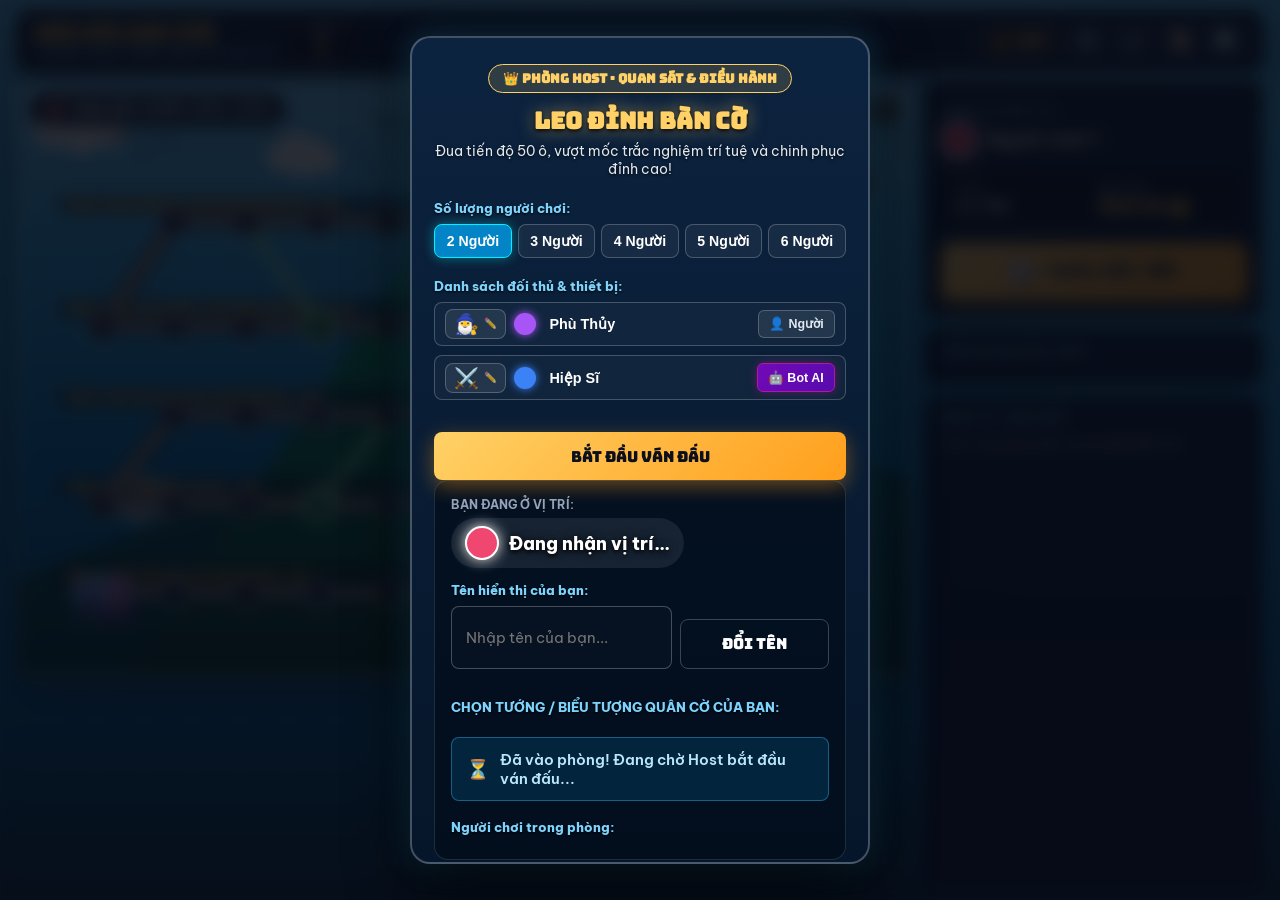
==== index.html @ 80c83d4e "Initial commit: Leo Dinh Ban Co v55" ====
<!DOCTYPE html>
<html lang="vi">

<head>
    <meta charset="UTF-8">
    <meta name="viewport" content="width=device-width, initial-scale=1.0, user-scalable=no">
    <title>Leo Đỉnh Bàn Cờ - Peak Climber</title>
    <link rel="stylesheet" href="style.css?v=32">
    <link rel="stylesheet" href="minigames/minigames.css?v=32">
    <!-- Google Fonts -->
    <link rel="preconnect" href="https://fonts.googleapis.com">
    <link rel="preconnect" href="https://fonts.gstatic.com" crossorigin>
    <link
        href="https://fonts.googleapis.com/css2?family=Be+Vietnam+Pro:wght@400;500;600;700;800&family=Bungee&family=Press+Start+2P&display=swap"
        rel="stylesheet">
</head>

<body>
    <div class="game-wrapper">
        <!-- Top HUD -->
        <header class="game-header">
            <div class="hud-left">
                <div class="brand">
                    <span class="game-title">ĐÈO NÚI SƠN TRÀ</span>
                    <span class="badge-tag">CHINH PHỤC ĐỈNH BÀN CỜ (50 Ô)</span>
                </div>
                <div class="round-badge">
                    <span class="label">VÒNG</span>
                    <span class="value" id="currentRoundDisplay">1</span>
                </div>
            </div>

            <div class="hud-center">
                <!-- Turn Queue Pills -->
                <div class="turn-order-container" id="turnOrderList"
                    title="Thứ tự lượt đi trong vòng này (được tráo ngẫu nhiên mỗi vòng)">
                    <!-- Dynamic Turn Pills -->
                </div>
            </div>

            <div class="hud-right">
                <div id="roleBadge" class="role-badge" title="Vai trò hiện tại của thiết bị này trong phòng">
                    <span id="roleIcon">👑</span>
                    <span id="roleBadgeText">HOST</span>
                </div>
                <button id="btnSettings" class="btn-icon" title="Cài đặt phòng & IP Host" aria-label="Settings">
                    <span class="icon">⚙️</span>
                </button>
                <button id="btnSound" class="btn-icon" title="Bật/Tắt Âm thanh (M)" aria-label="Toggle Sound">
                    <span class="icon" id="soundIcon">🔊</span>
                </button>
                <button id="btnRules" class="btn-icon" title="Luật chơi" aria-label="Rules">
                    <span class="icon">📜</span>
                </button>
                <button id="btnRestart" class="btn-icon" title="Ván mới" aria-label="Restart">
                    <span class="icon">🔄</span>
                </button>
            </div>
        </header>

        <!-- Main Layout: Board + Control Sidebar -->
        <main class="game-layout">
            <!-- Left/Center: Canvas Board + SVG Paths Layer -->
            <div class="board-container" id="boardContainer">
                <!-- Camera Overlay Controls (Zoom Theo Dõi Siêu Lớn / Toàn Cảnh) -->
                <div class="board-camera-controls">
                    <div class="board-tier-badge" id="boardTierBadge">
                        <span class="tier-badge-icon">🎯</span>
                        <span id="boardTierBadgeText">THEO DÕI: NGƯỜI CHƠI 1 (Ô 0)</span>
                    </div>
                    <div class="board-camera-actions">
                        <button type="button" class="btn-camera-zoom-step" id="btnCameraZoomOut" title="Thu nhỏ bớt zoom (−)">−</button>
                        <button type="button" class="btn-toggle-camera" id="btnToggleCamera" title="Chuyển đổi góc nhìn (Bấm để đổi nhanh các mức Zoom)">
                            <span id="btnToggleCameraIcon">🔍</span>
                            <span id="btnToggleCameraText">ZOOM 3.8x</span>
                        </button>
                        <button type="button" class="btn-camera-zoom-step" id="btnCameraZoomIn" title="Phóng to lớn hơn nữa (+)">+</button>
                    </div>
                </div>

                <!-- Camera Moving Wrapper: Chứa Canvas bàn cờ & Lớp nối đường SVG -->
                <div class="board-camera-wrapper" id="boardCameraWrapper">
                    <canvas id="boardCanvas" width="900" height="600"></canvas>
                    <svg id="specialPathsSvg" class="special-paths-svg" viewBox="0 0 900 600" preserveAspectRatio="none" xmlns="http://www.w3.org/2000/svg">
                        <defs>
                            <filter id="pathBlurGreen" filterUnits="userSpaceOnUse" x="0" y="0" width="900" height="600">
                                <feGaussianBlur stdDeviation="1.5" />
                            </filter>
                            <filter id="pathBlurRed" filterUnits="userSpaceOnUse" x="0" y="0" width="900" height="600">
                                <feGaussianBlur stdDeviation="1.5" />
                            </filter>
                            <marker id="arrowGreen" viewBox="0 0 10 10" refX="6" refY="5" markerWidth="6" markerHeight="6" orient="auto-start-reverse">
                                <path d="M 0 1 L 10 5 L 0 9 z" fill="rgba(134, 239, 172, 0.9)" />
                            </marker>
                            <marker id="arrowRed" viewBox="0 0 10 10" refX="6" refY="5" markerWidth="6" markerHeight="6" orient="auto-start-reverse">
                                <path d="M 0 1 L 10 5 L 0 9 z" fill="rgba(248, 113, 113, 0.9)" />
                            </marker>
                        </defs>
                        <g id="svgPathsGroup"></g>
                    </svg>
                </div>

                <!-- Notice Banner (Thông báo lối tắt / trượt dốc / ván mới) -->
                <div id="gameBanner" class="game-banner hidden">
                    <span id="bannerText">BẮT ĐẦU VÒNG 1</span>
                </div>
            </div>

            <!-- Right/Bottom: Player Dashboard & Controls -->
            <aside class="control-panel">
                <!-- Active Turn Card -->
                <div class="active-player-card" id="activePlayerCard">
                    <div class="player-header">
                        <span class="turn-status-label" id="turnStatusLabel">LƯỢT ĐI HIỆN TẠI</span>
                        <div class="player-identity">
                            <div class="player-avatar-circle" id="activePlayerAvatar"></div>
                            <span class="player-name" id="activePlayerName">Người chơi 1</span>
                        </div>
                    </div>

                    <div class="player-stats-row">
                        <div class="stat-item">
                            <span class="stat-title">Vị trí</span>
                            <span class="stat-number" id="activePlayerPos">0 / 50</span>
                        </div>
                        <div class="stat-item">
                            <span class="stat-title">Mục tiêu</span>
                            <span class="stat-number highlight" id="activePlayerNextMilestone">Đỉnh 50 👑</span>
                        </div>
                    </div>

                    <!-- Dice Interactive Box (Nút tung xúc xắc) -->
                    <div class="dice-box">
                        <button id="btnRollDice" class="btn-roll">
                            <span class="roll-icon">🎲</span>
                            <span class="roll-text">TUNG XÚC XẮC</span>
                        </button>
                    </div>
                </div>

                <!-- Leaderboard / Progress of all players -->
                <div class="players-list-panel">
                    <h3 class="panel-subtitle">TIẾN ĐỘ NGƯỜI CHƠI</h3>
                    <div class="player-progress-list" id="playerProgressList">
                        <!-- Populated by JS -->
                    </div>
                </div>

                <!-- Event History Log -->
                <div class="event-log-panel">
                    <h3 class="panel-subtitle">NHẬT KÝ VÁN ĐẤU</h3>
                    <div class="log-content" id="logContent">
                        <div class="log-entry">Chào mừng bạn đến với Leo Đỉnh Bàn Cờ!</div>
                    </div>
                </div>
            </aside>
        </main>

        <!-- ==========================================================================
             MODALS & OVERLAYS
             ========================================================================== -->

        <!-- 1. Lobby / Game Setup Modal -->
        <div id="setupModal" class="modal-overlay active">
            <div class="modal-card">
                <div class="lobby-badge" id="lobbyRoleBadge">👑 PHÒNG HOST · QUAN SÁT & ĐIỀU HÀNH</div>
                <h1 class="modal-title">LEO ĐỈNH BÀN CỜ</h1>
                <p class="modal-desc" id="lobbyModalDesc">Đua tiến độ 50 ô, vượt mốc trắc nghiệm trí tuệ và chinh phục đỉnh cao!</p>

                <!-- HOST VIEW: Cài đặt và điều hành ván đấu -->
                <div id="hostSetupView">
                    <div class="setup-section">
                        <label class="section-label">Số lượng người chơi:</label>
                        <div class="player-count-buttons" id="playerCountGroup">
                            <button class="btn-select active" data-count="2">2 Người</button>
                            <button class="btn-select" data-count="3">3 Người</button>
                            <button class="btn-select" data-count="4">4 Người</button>
                            <button class="btn-select" data-count="5">5 Người</button>
                            <button class="btn-select" data-count="6">6 Người</button>
                        </div>
                    </div>

                    <div class="setup-section">
                        <label class="section-label">Danh sách đối thủ & thiết bị:</label>
                        <div class="player-inputs" id="playerInputsContainer">
                            <!-- Generated by JS -->
                        </div>
                    </div>

                    <button id="btnStartGame" class="btn-primary-action">BẮT ĐẦU VÁN ĐẤU</button>
                </div>

                <!-- PLAYER (GUEST) VIEW: Màn hình chờ của người chơi -->
                <div id="playerWaitingView" class="hidden">
                    <div class="player-waiting-card">
                        <div class="player-slot-info">
                            <span class="label">BẠN ĐANG Ở VỊ TRÍ:</span>
                            <div class="player-identity-pill" id="myIdentityPill">
                                <div class="player-avatar-circle" id="myPlayerAvatar"></div>
                                <span class="player-name" id="myPlayerSlotName">Đang nhận vị trí...</span>
                            </div>
                        </div>
                        <div class="name-edit-box">
                            <label for="inputMyCustomName" class="section-label">Tên hiển thị của bạn:</label>
                            <div class="name-input-group">
                                <input type="text" id="inputMyCustomName" maxlength="20" placeholder="Nhập tên của bạn...">
                                <button type="button" id="btnSaveMyName" class="btn-secondary-action">Đổi tên</button>
                            </div>
                        </div>
                        <div class="guest-char-section">
                            <label class="section-label">CHỌN TƯỚNG / BIỂU TƯỢNG QUÂN CỜ CỦA BẠN:</label>
                            <div class="character-grid" id="guestCharacterGrid"></div>
                        </div>
                        <div class="waiting-indicator">
                            <span class="spinner">⏳</span>
                            <span id="playerWaitingText">Đã vào phòng! Đang chờ Host bắt đầu ván đấu...</span>
                        </div>
                        <div class="lobby-players-summary">
                            <label class="section-label">Người chơi trong phòng:</label>
                            <div id="lobbyPlayersList" class="lobby-players-list"></div>
                        </div>
                    </div>
                </div>
            </div>
        </div>

        <!-- 2. Victory / Game Over Modal -->
        <div id="victoryModal" class="modal-overlay hidden">
            <div class="modal-card victory-card">
                <!-- Visual Illustration: ĐỈNH BÀN CỜ SƠN TRÀ THỰC TẾ -->
                <div class="summit-illustration">
                    <img src="image_2.png" alt="Đỉnh Bàn Cờ - Sơn Trà" class="summit-photo" id="victorySummitImg" onerror="if(this.src.indexOf('.jpg')===-1)this.src='image_2.png.jpg'">
                </div>

                <div class="trophy-badge">🏆 CHIẾN THẮNG ĐỈNH BÀN CỜ 🏆</div>
                <h1 class="victory-title">ĐẮC ĐẠO TIÊN ÔNG</h1>
                <p class="victory-subtitle" id="winnerSubtitle">Người chơi đã xuất sắc vượt qua các dốc đá hiểm trở và chinh phục Đỉnh Bàn Cờ 50 đầu tiên!</p>

                <div class="victory-stats" id="victoryStatsContainer">
                    <div>Vòng đấu hoàn thành: <strong>14</strong></div>
                    <div>Tổng số lần đổ xúc xắc: <strong>14</strong></div>
                    <div>Vị trí chung cuộc: <strong>50 / 50</strong></div>
                </div>

                <button id="btnPlayAgain" class="btn-primary-action">CHINH PHỤC VÁN MỚI</button>
            </div>
        </div>

        <!-- 3. Rules Guide Modal -->
        <div id="rulesModal" class="modal-overlay hidden">
            <div class="modal-card">
                <h2 class="modal-title">LUẬT CHƠI ĐÈO SƠN TRÀ</h2>
                <div class="rules-body">
                    <div class="rule-item">
                        <strong>🎯 Mục tiêu:</strong> Ai di chuyển đến vị trí <strong>≥ 50</strong> (Đỉnh Bàn Cờ) đầu tiên sẽ chiến
                        thắng ngay lập tức!
                    </div>
                    <div class="rule-item">
                        <strong>🎮 Thứ tự Lượt & Minigame:</strong> Sau mỗi lượt tung xúc xắc, người chơi sẽ tham gia
                        <strong>Mini-game tính điểm</strong>. Sau khi hoàn thành một vòng, hệ thống sẽ tự động xếp lại thứ tự tung xúc xắc cho vòng tiếp theo <strong>từ người có điểm cao nhất đến thấp nhất</strong>!
                    </div>
                    <div class="rule-item">
                        <strong style="color: #22c55e;">🚀 Lối Tắt Leo Núi (Ô có mũi tên ⬆):</strong>
                        Khi kết thúc lượt tung xúc xắc và <strong>dừng lại đúng tại ô có mũi tên ⬆ (ô 17 hoặc 37)</strong>, bạn sẽ được tự động bay thẳng lên tầng trên:
                        <ul>
                            <li><strong>Dừng ô 17 (⬆):</strong> Tự động tiến thẳng lên <strong>ô 24</strong>!</li>
                            <li><strong>Dừng ô 37 (⬆):</strong> Tự động tiến thẳng lên <strong>ô 42</strong>!</li>
                        </ul>
                    </div>
                    <div class="rule-item">
                        <strong style="color: #ef4444;">⚠️ Trượt Chân Dốc Đá (Ô có mũi tên ⬇):</strong>
                        Khi kết thúc lượt tung xúc xắc và <strong>dừng lại đúng tại ô có mũi tên ⬇ (ô 29 hoặc 47)</strong>, bạn sẽ bị trượt chân tụt lùi xuống tầng dưới:
                        <ul>
                            <li><strong>Dừng ô 29 (⬇):</strong> Bị trượt tụt xuống <strong>ô 11</strong>!</li>
                            <li><strong>Dừng ô 47 (⬇):</strong> Bị trượt tụt xuống <strong>ô 32</strong>!</li>
                            <li><em>Lưu ý: Nếu chỉ đi ngang qua các ô này thì sẽ không bị kích hoạt đường nối!</em></li>
                        </ul>
                    </div>
                    <div class="rule-item">
                        <strong>📡 Mạng Chơi ESP32:</strong> Thiết bị đầu tiên bấm tham gia là <strong>Host (Quan sát & Điều hành)</strong>. Các thiết bị kết nối sau là <strong>Người chơi</strong>!
                    </div>
                </div>
                <button id="btnCloseRules" class="btn-secondary-action">ĐÃ HIỂU</button>
            </div>
        </div>

        <!-- 4. Round Minigame Leaderboard Modal (Bảng Tổng Kết & Xếp Hạng Thứ Tự Lượt Mới) -->
        <div id="roundLeaderboardModal" class="modal-overlay hidden" aria-modal="true" role="dialog">
            <div class="modal-card leaderboard-card">
                <div class="lobby-badge" id="leaderboardBadge">🏆 KẾT QUẢ ĐUA ĐIỂM MINIGAME</div>
                <h2 class="modal-title" id="leaderboardTitle">THỨ TỰ TUNG XÚC XẮC MỚI</h2>
                <p class="modal-desc" id="leaderboardDesc">Thứ tự tung xúc xắc vòng tiếp theo được xếp từ người có điểm Minigame cao nhất đến thấp nhất!</p>
                <div class="leaderboard-ranking-list" id="leaderboardRankingList">
                    <!-- Populated by JS -->
                </div>
                <button type="button" id="btnContinueRound" class="btn-primary-action">BẮT ĐẦU VÒNG TIẾP THEO 🎲</button>
            </div>
        </div>

        <!-- 5. Settings & Host Transfer Modal -->
        <div id="settingsModal" class="modal-overlay hidden">
            <div class="modal-card">
                <h2 class="modal-title">CÀI ĐẶT MẠNG & PHÒNG</h2>
                <div class="settings-body">
                    <div class="settings-item">
                        <span class="settings-label">Mạng Wi-Fi:</span>
                        <strong class="settings-val">BOARD GAME (192.168.4.1)</strong>
                    </div>
                    <div class="settings-item">
                        <span class="settings-label">Vai trò thiết bị này:</span>
                        <strong id="settingsRoleText" class="settings-val highlight">Host</strong>
                    </div>
                    <div id="hostIpBox" class="settings-item">
                        <span class="settings-label">IP điện thoại Host:</span>
                        <strong id="settingsHostIp" class="settings-val" style="color:var(--color-gold);">192.168.4.2</strong>
                        <p class="muted-small">Đọc IP này cho người khác nếu muốn chuyển quyền Host cho họ.</p>
                    </div>
                    <div id="claimHostBox" class="settings-item hidden">
                        <label for="inputClaimIp" class="section-label">Nhập IP Host hiện tại để nhận quyền Host:</label>
                        <div class="claim-input-group">
                            <input type="text" id="inputClaimIp" placeholder="192.168.4.x" maxlength="15">
                            <button type="button" id="btnClaimHost" class="btn-primary-action">Nhận Host</button>
                        </div>
                    </div>
                </div>
                <button id="btnCloseSettings" class="btn-secondary-action">ĐÓNG</button>
            </div>
        </div>

        <!-- 6. Big 3D Dice Roll Overlay (Xúc Xắc Truyền Thống Việt Nam 120x120px) -->
        <div id="diceOverlay" class="dice-overlay hidden" aria-modal="true" role="dialog">
            <div class="dice-overlay-backdrop"></div>
            <div class="dice-modal-wrapper">
                <div class="dice-player-pill" id="dicePlayerPill">
                    <span class="dice-player-dot" id="dicePlayerDot"></span>
                    <span class="dice-player-name" id="dicePlayerName">Người chơi 1</span>
                </div>
                <div class="dice-action-title" id="diceActionTitle">Đang tung xúc xắc...</div>

                <div class="dice-scene" id="diceScene">
                    <div class="dice-bouncer" id="diceBouncer">
                        <div class="cube" id="diceCube">
                            <!-- Mặt 1: Front (Nhất - 1 chấm đỏ đại tâm) -->
                            <div class="face face-1">
                                <div class="pip-cell"></div><div class="pip-cell"></div><div class="pip-cell"></div>
                                <div class="pip-cell"></div><div class="pip-cell"><div class="pip-dot pip-large-1"></div></div><div class="pip-cell"></div>
                                <div class="pip-cell"></div><div class="pip-cell"></div><div class="pip-cell"></div>
                            </div>

                            <!-- Mặt 2: Right (Nhị - 2 chấm chéo) -->
                            <div class="face face-2">
                                <div class="pip-cell"><div class="pip-dot"></div></div><div class="pip-cell"></div><div class="pip-cell"></div>
                                <div class="pip-cell"></div><div class="pip-cell"></div><div class="pip-cell"></div>
                                <div class="pip-cell"></div><div class="pip-cell"></div><div class="pip-cell"><div class="pip-dot"></div></div>
                            </div>

                            <!-- Mặt 3: Bottom (Tam - 3 chấm đường chéo) -->
                            <div class="face face-3">
                                <div class="pip-cell"><div class="pip-dot"></div></div><div class="pip-cell"></div><div class="pip-cell"></div>
                                <div class="pip-cell"></div><div class="pip-cell"><div class="pip-dot"></div></div><div class="pip-cell"></div>
                                <div class="pip-cell"></div><div class="pip-cell"></div><div class="pip-cell"><div class="pip-dot"></div></div>
                            </div>

                            <!-- Mặt 4: Top (Tứ - 4 chấm đỏ to truyền thống) -->
                            <div class="face face-4">
                                <div class="pip-cell"><div class="pip-dot pip-large-4"></div></div><div class="pip-cell"></div><div class="pip-cell"><div class="pip-dot pip-large-4"></div></div>
                                <div class="pip-cell"></div><div class="pip-cell"></div><div class="pip-cell"></div>
                                <div class="pip-cell"><div class="pip-dot pip-large-4"></div></div><div class="pip-cell"></div><div class="pip-cell"><div class="pip-dot pip-large-4"></div></div>
                            </div>

                            <!-- Mặt 5: Left (Ngũ - 4 góc + 1 chấm giữa) -->
                            <div class="face face-5">
                                <div class="pip-cell"><div class="pip-dot"></div></div><div class="pip-cell"></div><div class="pip-cell"><div class="pip-dot"></div></div>
                                <div class="pip-cell"></div><div class="pip-cell"><div class="pip-dot"></div></div><div class="pip-cell"></div>
                                <div class="pip-cell"><div class="pip-dot"></div></div><div class="pip-cell"></div><div class="pip-cell"><div class="pip-dot"></div></div>
                            </div>

                            <!-- Mặt 6: Back (Lục - 2 cột 3 hàng) -->
                            <div class="face face-6">
                                <div class="pip-cell"><div class="pip-dot"></div></div><div class="pip-cell"></div><div class="pip-cell"><div class="pip-dot"></div></div>
                                <div class="pip-cell"><div class="pip-dot"></div></div><div class="pip-cell"></div><div class="pip-cell"><div class="pip-dot"></div></div>
                                <div class="pip-cell"><div class="pip-dot"></div></div><div class="pip-cell"></div><div class="pip-cell"><div class="pip-dot"></div></div>
                            </div>
                        </div>
                    </div>
                    <div class="dice-ground-shadow" id="diceGroundShadow"></div>
                </div>

                <div class="dice-outcome-badge hidden" id="diceOutcomeBadge">
                    <span id="diceOutcomeText">+4 BƯỚC</span>
                </div>
            </div>
        </div>

        <!-- 7. Character Selection Modal (Dành cho Host hoặc đổi nhân vật) -->
        <div id="characterSelectModal" class="modal-overlay hidden" aria-modal="true" role="dialog">
            <div class="modal-card character-modal-card">
                <div class="lobby-badge">⚔️ CHỌN TƯỚNG / BIỂU TƯỢNG QUÂN CỜ</div>
                <h2 class="modal-title" id="characterSelectTitle">CHỌN NHÂN VẬT</h2>
                <p class="modal-desc">Chọn 1 trong 6 nhân vật đại diện cho quân cờ của bạn:</p>
                <div class="character-grid" id="modalCharacterGrid">
                    <!-- Populated dynamically by JS -->
                </div>
                <button type="button" id="btnCloseCharacterModal" class="btn-secondary-action">ĐÓNG</button>
            </div>
        </div>

    </div>

    <script src="minigames/minigame-manager.js?v=35"></script>
    <script src="script.js?v=35"></script>
</body>

</html>
---- style.css ----
/* ==========================================================================
   CSS Variables & Design System
   ========================================================================== */
:root {
    /* Theme: Bầu Trời Xanh Dương & Đỉnh Sơn Trà */
    --bg-sky-light: #38bdf8;
    --bg-sky-mid: #0284c7;
    --bg-sky-dark: #082f49;
    --bg-main: #075985;
    --bg-card: rgba(8, 26, 50, 0.92);
    --bg-card-light: #0f3460;
    --border-color: rgba(255, 255, 255, 0.22);
    --border-glow: rgba(56, 189, 248, 0.4);

    --color-gold: #ffd166;
    --color-success: #10b981;
    --color-danger: #ef476f;
    --color-primary: #0284c7;
    --color-accent: #ff9f1c;

    /* Player Default Palette */
    --p1-color: #ef476f;
    /* Ruby Red */
    --p2-color: #00f0ff;
    /* Cyan / Neon Blue */
    --p3-color: #10b981;
    /* Emerald Green */
    --p4-color: #ffd166;
    /* Solar Gold */

    --text-primary: #ffffff;
    --text-secondary: #e2e8f0;
    --text-muted: #94a3b8;

    --font-heading: 'Bungee', cursive, sans-serif;
    --font-body: 'Be Vietnam Pro', -apple-system, BlinkMacSystemFont, sans-serif;
    --font-retro: 'Press Start 2P', monospace;

    --border-radius-sm: 8px;
    --border-radius-md: 14px;
    --border-radius-lg: 20px;
    --shadow-soft: 0 10px 30px rgba(0, 0, 0, 0.45);
    --shadow-glow: 0 0 20px rgba(56, 189, 248, 0.35);
    --contrast-shadow: 0 1px 3px rgba(0, 0, 0, 0.9), 0 0 8px rgba(0, 0, 0, 0.7);
}

/* ==========================================================================
   Reset & Base Styles
   ========================================================================== */
* {
    margin: 0;
    padding: 0;
    box-sizing: border-box;
    user-select: none;
    -webkit-user-select: none;
    -webkit-tap-highlight-color: transparent;
}

html,
body {
    width: 100%;
    height: auto;
    min-height: 100vh;
    min-height: 100dvh;
    overflow-x: hidden;
    overflow-y: auto;
    background: linear-gradient(180deg, #38bdf8 0%, #0ea5e9 25%, #0284c7 50%, #0369a1 75%, #082f49 100%);
    background-attachment: fixed;
    color: var(--text-primary);
    font-family: var(--font-body);
}

/* Background Atmosphere: Mây trắng & Ánh sáng bầu trời */
body::before {
    content: '';
    position: fixed;
    inset: 0;
    background:
        radial-gradient(ellipse 90% 40% at 50% 0%, rgba(255, 255, 255, 0.28) 0%, transparent 70%),
        radial-gradient(circle at 12% 18%, rgba(255, 255, 255, 0.2) 0%, transparent 40%),
        radial-gradient(circle at 88% 22%, rgba(255, 255, 255, 0.16) 0%, transparent 45%),
        linear-gradient(rgba(255, 255, 255, 0.05) 1px, transparent 1px),
        linear-gradient(90deg, rgba(255, 255, 255, 0.05) 1px, transparent 1px);
    background-size: 100% 100%, 100% 100%, 100% 100%, 48px 48px, 48px 48px;
    pointer-events: none;
    z-index: 0;
}

/* ==========================================================================
   Wrapper & Layout
   ========================================================================== */
.game-wrapper {
    position: relative;
    z-index: 1;
    width: 100%;
    height: auto;
    min-height: 100vh;
    min-height: 100dvh;
    max-width: 1440px;
    margin: 0 auto;
    display: flex;
    flex-direction: column;
    padding: 0.6rem 1rem;
    gap: 0.6rem;
}

/* ==========================================================================
   HUD Header
   ========================================================================== */
.game-header {
    display: flex;
    align-items: center;
    justify-content: space-between;
    padding: 0.6rem 1.2rem;
    background: var(--bg-card);
    border: 1px solid var(--border-color);
    backdrop-filter: blur(12px);
    border-radius: var(--border-radius-md);
    box-shadow: var(--shadow-soft);
    gap: 1rem;
}

.hud-left {
    display: flex;
    align-items: center;
    gap: 1.2rem;
}

.brand {
    display: flex;
    flex-direction: column;
}

.game-title {
    font-family: var(--font-heading);
    font-size: 1.15rem;
    color: var(--color-gold);
    letter-spacing: 0.5px;
    text-shadow: 0 2px 4px rgba(0, 0, 0, 0.9), 0 0 16px rgba(255, 209, 102, 0.6);
}

.badge-tag {
    font-size: 0.72rem;
    font-weight: 800;
    color: #7dd3fc;
    letter-spacing: 1px;
    text-shadow: 0 1px 3px rgba(0, 0, 0, 0.9);
}

.round-badge {
    display: flex;
    flex-direction: column;
    align-items: center;
    background: rgba(4, 18, 36, 0.75);
    padding: 0.25rem 0.8rem;
    border-radius: var(--border-radius-sm);
    border: 1.5px solid rgba(255, 209, 102, 0.45);
    box-shadow: inset 0 0 10px rgba(0, 0, 0, 0.5);
}

.round-badge .label {
    font-size: 0.65rem;
    font-weight: 700;
    color: #cbd5e1;
    text-shadow: 0 1px 2px rgba(0, 0, 0, 0.9);
}

.round-badge .value {
    font-family: var(--font-retro);
    font-size: 1.1rem;
    color: var(--color-gold);
    text-shadow: 0 1px 4px rgba(0, 0, 0, 0.9);
}

/* Turn Order Pills */
.hud-center {
    flex: 1;
    display: flex;
    justify-content: center;
    overflow-x: auto;
}

.turn-order-container {
    display: flex;
    align-items: center;
    gap: 0.5rem;
    padding: 0.2rem;
}

.turn-pill {
    display: flex;
    align-items: center;
    gap: 0.45rem;
    padding: 0.35rem 0.75rem;
    background: rgba(4, 18, 36, 0.82);
    border: 1.5px solid rgba(255, 255, 255, 0.25);
    border-radius: 20px;
    font-size: 0.78rem;
    font-weight: 700;
    color: #ffffff;
    text-shadow: 0 1px 3px rgba(0, 0, 0, 0.9);
    box-shadow: 0 2px 8px rgba(0, 0, 0, 0.35);
    transition: all 0.3s cubic-bezier(0.4, 0, 0.2, 1);
}

.turn-pill.active {
    background: rgba(2, 132, 199, 0.9);
    color: #ffffff;
    transform: scale(1.08);
    box-shadow: 0 0 16px rgba(255, 209, 102, 0.7), 0 4px 12px rgba(0, 0, 0, 0.5);
    border-color: #ffd166;
}

.pill-dot {
    width: 10px;
    height: 10px;
    border-radius: 50%;
    background-color: var(--pill-color, #fff);
}

.hud-right {
    display: flex;
    align-items: center;
    gap: 0.5rem;
}

.btn-icon {
    width: 38px;
    height: 38px;
    background: rgba(255, 255, 255, 0.06);
    border: 1px solid var(--border-color);
    border-radius: var(--border-radius-sm);
    color: var(--text-primary);
    display: flex;
    align-items: center;
    justify-content: center;
    font-size: 1.1rem;
    cursor: pointer;
    transition: all 0.2s;
}

.btn-icon:hover {
    background: rgba(255, 255, 255, 0.15);
    border-color: var(--color-primary);
    transform: translateY(-2px);
}

/* ==========================================================================
   Main Layout: Board & Control Panel
   ========================================================================== */
.game-layout {
    flex: 1;
    display: grid;
    grid-template-columns: minmax(0, 1fr) 340px;
    gap: 0.8rem;
    min-width: 0;
    min-height: 0;
}

/* Board Canvas Container */
.board-container {
    position: relative;
    width: 100%;
    min-width: 0;
    aspect-ratio: 900 / 600;
    background: linear-gradient(180deg, #7dd3fc 0%, #38bdf8 25%, #0284c7 65%, #075985 100%);
    border-radius: var(--border-radius-md);
    border: 2px solid rgba(255, 255, 255, 0.35);
    overflow: hidden;
    display: flex;
    align-items: flex-start;
    justify-content: center;
    box-shadow: 0 12px 35px rgba(0, 0, 0, 0.45);
}

/* Overlay Camera Controls Header */
.board-camera-controls {
    position: absolute;
    top: 10px;
    left: 12px;
    right: 12px;
    display: flex;
    justify-content: space-between;
    align-items: center;
    gap: 8px;
    z-index: 15;
    pointer-events: none;
}

.board-tier-badge {
    pointer-events: auto;
    display: inline-flex;
    align-items: center;
    gap: 6px;
    padding: 5px 14px;
    background: rgba(4, 18, 36, 0.88);
    border: 1.5px solid rgba(125, 211, 252, 0.45);
    border-radius: 20px;
    color: #e0f2fe;
    font-family: var(--font-heading);
    font-size: 0.72rem;
    font-weight: 700;
    letter-spacing: 0.5px;
    backdrop-filter: blur(8px);
    -webkit-backdrop-filter: blur(8px);
    box-shadow: 0 4px 14px rgba(0, 0, 0, 0.4);
    white-space: nowrap;
    overflow: hidden;
    text-overflow: ellipsis;
}

.tier-badge-icon {
    font-size: 0.9rem;
}

.board-camera-actions {
    display: inline-flex;
    align-items: center;
    gap: 5px;
    pointer-events: auto;
    flex-shrink: 0;
}

.btn-camera-zoom-step {
    pointer-events: auto;
    width: 28px;
    height: 28px;
    display: inline-flex;
    align-items: center;
    justify-content: center;
    background: rgba(15, 23, 42, 0.88);
    border: 1.5px solid var(--color-gold);
    border-radius: 50%;
    color: var(--color-gold);
    font-family: var(--font-heading);
    font-size: 1rem;
    font-weight: 800;
    line-height: 1;
    cursor: pointer;
    backdrop-filter: blur(8px);
    -webkit-backdrop-filter: blur(8px);
    box-shadow: 0 4px 14px rgba(0, 0, 0, 0.4);
    transition: all 0.2s cubic-bezier(0.4, 0, 0.2, 1);
    flex-shrink: 0;
    user-select: none;
}

.btn-camera-zoom-step:hover {
    background: var(--color-gold);
    color: #0f172a;
    transform: translateY(-1px) scale(1.08);
    box-shadow: 0 0 16px rgba(255, 209, 102, 0.65);
}

.btn-camera-zoom-step:active {
    transform: translateY(0) scale(0.94);
}

.btn-toggle-camera {
    pointer-events: auto;
    display: inline-flex;
    align-items: center;
    gap: 6px;
    padding: 5px 14px;
    background: rgba(15, 23, 42, 0.88);
    border: 1.5px solid var(--color-gold);
    border-radius: 20px;
    color: var(--color-gold);
    font-family: var(--font-heading);
    font-size: 0.72rem;
    font-weight: 800;
    cursor: pointer;
    backdrop-filter: blur(8px);
    -webkit-backdrop-filter: blur(8px);
    box-shadow: 0 4px 14px rgba(0, 0, 0, 0.4);
    transition: all 0.25s cubic-bezier(0.4, 0, 0.2, 1);
    flex-shrink: 0;
    user-select: none;
}

.btn-toggle-camera:hover {
    background: var(--color-gold);
    color: #0f172a;
    transform: translateY(-1px);
    box-shadow: 0 0 16px rgba(255, 209, 102, 0.65);
}

.btn-toggle-camera:active {
    transform: translateY(0);
}

/* Camera Moving Wrapper: Khung chuyển động bao trọn Canvas + SVG */
.board-camera-wrapper {
    position: absolute;
    top: 0;
    left: 0;
    width: 100%;
    aspect-ratio: 900 / 600;
    transform-origin: 0 0;
    transition: transform 0.4s cubic-bezier(0.25, 1, 0.5, 1);
    will-change: transform;
}

.player-token {
    position: absolute;
    pointer-events: none;
    z-index: 10;
}

/* Special Paths (Lối tắt & Đường trượt lùi) SVG Layer */
.special-paths-svg {
    position: absolute;
    top: 0;
    left: 0;
    width: 100%;
    height: 100%;
    pointer-events: none;
    z-index: 5;
    overflow: visible;
}

.special-path-line {
    fill: none;
    stroke-linecap: round;
    stroke-linejoin: round;
}

.special-path-shortcut {
    stroke: rgba(134, 239, 172, 0.45);
    stroke-width: 12px;
    filter: drop-shadow(0 0 5px rgba(134, 239, 172, 0.5)) blur(1.5px);
}

.special-path-trap {
    stroke: rgba(248, 113, 113, 0.55);
    stroke-width: 12px;
    filter: drop-shadow(0 0 5px rgba(248, 113, 113, 0.6)) blur(1.5px);
}

.special-path-accent-shortcut,
.special-path-accent-trap {
    fill: none;
    stroke: rgba(255, 255, 255, 0.75);
    stroke-width: 2.2px;
    stroke-dasharray: 6 6;
    stroke-linecap: round;
    animation: dashScrollForward 2s linear infinite;
}

@keyframes dashScrollForward {
    from { stroke-dashoffset: 24; }
    to { stroke-dashoffset: 0; }
}

/* Background Hill: Dãy đồi xa phía sau (mở rộng hai bên để lia camera không bị đứt) */
.board-camera-wrapper::before {
    content: '';
    position: absolute;
    bottom: -15%;
    left: -50%;
    width: 200%;
    height: 90%;
    clip-path: polygon(0% 100%, 0% 70%, 10% 55%, 25% 65%, 40% 45%, 55% 60%, 70% 40%, 85% 58%, 100% 45%, 100% 100%);
    background: linear-gradient(to top, #022c22 0%, #064e3b 45%, #047857 85%, #059669 100%);
    opacity: 0.72;
    z-index: 0;
    pointer-events: none;
    filter: drop-shadow(0 0 15px rgba(2, 44, 34, 0.5));
}

/* Main Pointed Hill: Ngọn đồi chóp nhọn phía sau bàn cờ */
/* Hiệu ứng chuyển màu xanh lá từ đậm ở dưới chân đồi nhạt dần lên đỉnh đồi */
.board-camera-wrapper::after {
    content: '';
    position: absolute;
    bottom: -10%;
    left: 4%;
    width: 92%;
    height: 96%;
    clip-path: polygon(50% 2%, 96% 100%, 4% 100%);
    background: linear-gradient(to top, #022c22 0%, #064e3b 22%, #047857 45%, #059669 65%, #10b981 82%, #4ade80 93%, #86efac 100%);
    opacity: 0.96;
    z-index: 1;
    pointer-events: none;
    filter: drop-shadow(0 -5px 25px rgba(2, 44, 34, 0.6));
}

#boardCanvas {
    position: relative;
    z-index: 2;
    background: transparent;
    width: 100%;
    height: 100%;
    min-width: 0;
    max-width: 100%;
    object-fit: fill;
    display: block;
}

/* Announcement Banner */
.game-banner {
    position: absolute;
    top: 24px;
    left: 50%;
    transform: translateX(-50%);
    background: rgba(4, 18, 36, 0.94);
    border: 2px solid var(--color-gold);
    color: var(--color-gold);
    padding: 0.6rem 1.8rem;
    border-radius: 30px;
    font-family: var(--font-heading);
    font-size: 0.95rem;
    text-shadow: 0 2px 4px rgba(0, 0, 0, 0.9);
    box-shadow: 0 8px 30px rgba(0, 0, 0, 0.6), 0 0 20px rgba(255, 209, 102, 0.4);
    pointer-events: none;
    z-index: 10;
    transition: opacity 0.3s, transform 0.3s;
}

.game-banner.hidden {
    opacity: 0;
    transform: translate(-50%, -20px);
}

/* ==========================================================================
   Control Panel & Dashboard
   ========================================================================== */
.control-panel {
    display: flex;
    flex-direction: column;
    gap: 0.8rem;
    min-height: 0;
    overflow-y: auto;
}

/* Active Player Card */
.active-player-card {
    background: var(--bg-card);
    border: 2px solid var(--border-color);
    border-radius: var(--border-radius-md);
    padding: 1rem;
    display: flex;
    flex-direction: column;
    gap: 0.8rem;
    box-shadow: var(--shadow-soft);
    transition: border-color 0.3s;
}

.turn-status-label {
    font-size: 0.7rem;
    font-weight: 800;
    color: #7dd3fc;
    letter-spacing: 1px;
    text-shadow: 0 1px 3px rgba(0, 0, 0, 0.9);
}

.player-identity {
    display: flex;
    align-items: center;
    gap: 0.75rem;
    margin-top: 0.2rem;
}

.player-avatar-circle {
    width: 34px;
    height: 34px;
    border-radius: 50%;
    background-color: var(--p1-color);
    box-shadow: 0 0 14px currentColor, 0 2px 6px rgba(0, 0, 0, 0.6);
    border: 2px solid #ffffff;
    display: inline-flex;
    align-items: center;
    justify-content: center;
    font-size: 1.15rem;
    line-height: 1;
    overflow: hidden;
    user-select: none;
    flex-shrink: 0;
}

.player-name {
    font-size: 1.15rem;
    font-weight: 800;
    color: #ffffff;
    text-shadow: 0 2px 4px rgba(0, 0, 0, 0.9), 0 0 10px rgba(0, 0, 0, 0.6);
}

.player-stats-row {
    display: grid;
    grid-template-columns: 1fr 1fr;
    gap: 0.6rem;
    background: rgba(4, 18, 36, 0.75);
    padding: 0.65rem 0.85rem;
    border-radius: var(--border-radius-sm);
    border: 1px solid rgba(255, 255, 255, 0.15);
}

.stat-item {
    display: flex;
    flex-direction: column;
}

.stat-title {
    font-size: 0.7rem;
    font-weight: 600;
    color: #cbd5e1;
    text-shadow: 0 1px 2px rgba(0, 0, 0, 0.9);
}

.stat-number {
    font-size: 1.05rem;
    font-weight: 800;
    color: #ffffff;
    text-shadow: 0 1px 3px rgba(0, 0, 0, 0.9);
}

.stat-number.highlight {
    color: var(--color-gold);
    text-shadow: 0 0 10px rgba(255, 209, 102, 0.6);
}

/* Dice Interactive Box (Nút tung xúc xắc) */
.dice-box {
    display: flex;
    width: 100%;
    margin-top: 0.2rem;
}

.btn-roll {
    width: 100%;
    height: 56px;
    display: flex;
    align-items: center;
    justify-content: center;
    gap: 0.6rem;
    background: linear-gradient(135deg, #ffd166 0%, #ff9f1c 100%);
    border: none;
    border-radius: var(--border-radius-sm);
    color: #0b172a;
    font-family: var(--font-heading);
    font-size: 1.05rem;
    letter-spacing: 0.5px;
    cursor: pointer;
    box-shadow: 0 6px 20px rgba(255, 159, 28, 0.5), 0 2px 6px rgba(0, 0, 0, 0.4);
    transition: all 0.2s cubic-bezier(0.4, 0, 0.2, 1);
    text-shadow: 0 1px 1px rgba(255, 255, 255, 0.4);
}

.btn-roll .roll-icon {
    font-size: 1.4rem;
    filter: drop-shadow(0 2px 4px rgba(0, 0, 0, 0.3));
}

.btn-roll:hover:not(:disabled) {
    transform: translateY(-2px);
    box-shadow: 0 8px 25px rgba(255, 159, 28, 0.75);
}

.btn-roll:active:not(:disabled) {
    transform: translateY(1px);
}

.btn-roll:disabled {
    opacity: 0.5;
    cursor: not-allowed;
    box-shadow: none;
}

/* ==========================================================================
   Big 3D Dice Roll Overlay (Xúc Xắc Truyền Thống Việt Nam 120x120px)
   ========================================================================== */
.dice-overlay {
    position: fixed;
    inset: 0;
    z-index: 150;
    display: flex;
    align-items: center;
    justify-content: center;
    background: rgba(4, 18, 36, 0.65);
    backdrop-filter: blur(8px);
    -webkit-backdrop-filter: blur(8px);
    opacity: 1;
    transition: opacity 0.25s ease;
    pointer-events: auto;
}

.dice-overlay.hidden {
    opacity: 0;
    pointer-events: none;
    display: none !important;
}

.dice-modal-wrapper {
    display: flex;
    flex-direction: column;
    align-items: center;
    justify-content: center;
    gap: 1.2rem;
    perspective: 1000px;
}

.dice-player-pill {
    display: flex;
    align-items: center;
    gap: 0.55rem;
    padding: 0.45rem 1.2rem;
    background: rgba(4, 18, 36, 0.88);
    border: 1.5px solid rgba(255, 255, 255, 0.25);
    border-radius: 25px;
    box-shadow: 0 6px 20px rgba(0, 0, 0, 0.5);
}

.dice-player-dot {
    width: 22px;
    height: 22px;
    border-radius: 50%;
    background: var(--color-gold);
    box-shadow: 0 0 10px currentColor;
    display: inline-flex;
    align-items: center;
    justify-content: center;
    font-size: 0.85rem;
    line-height: 1;
    flex-shrink: 0;
}

.dice-player-name {
    font-size: 0.95rem;
    font-weight: 800;
    color: #ffffff;
    text-shadow: 0 1px 3px rgba(0, 0, 0, 0.9);
}

.dice-action-title {
    font-family: var(--font-heading);
    font-size: 1.15rem;
    color: var(--color-gold);
    text-shadow: 0 2px 4px rgba(0, 0, 0, 0.9), 0 0 15px rgba(255, 209, 102, 0.6);
    letter-spacing: 0.5px;
}

/* 3D Dice Scene Container (perspective: 900px, elevated angle) */
.dice-scene {
    position: relative;
    width: 220px;
    height: 190px;
    perspective: 900px;
    -webkit-perspective: 900px;
    perspective-origin: 50% 28%;
    display: flex;
    align-items: center;
    justify-content: center;
    margin: 10px 0 20px 0;
}

/* Bộ phận nảy tiếp đất / nhảy cao (Bouncer) */
.dice-bouncer {
    position: relative;
    width: 120px;
    height: 120px;
    transform-style: preserve-3d;
    -webkit-transform-style: preserve-3d;
    display: flex;
    align-items: center;
    justify-content: center;
    will-change: transform;
}

/* Khối Lập Phương True 3D Cube (120x120px) */
.cube {
    width: 120px;
    height: 120px;
    position: relative;
    transform-style: preserve-3d;
    -webkit-transform-style: preserve-3d;
    transform: rotateX(0deg) rotateY(0deg) rotateZ(0deg);
    background: #e8dfcf;
    border-radius: 16px;
    will-change: transform;
}

/* Hiệu ứng bóng tiếp đất dưới đáy khối 3D */
.dice-ground-shadow {
    position: absolute;
    bottom: -22px;
    left: 50%;
    transform: translateX(-50%) scale(1);
    width: 110px;
    height: 24px;
    background: radial-gradient(ellipse at center, rgba(0, 0, 0, 0.65) 0%, rgba(0, 0, 0, 0.25) 50%, rgba(0, 0, 0, 0) 75%);
    border-radius: 50%;
    z-index: -1;
    pointer-events: none;
    filter: blur(3px);
    opacity: 0.8;
}

/* Giao diện chung 6 Mặt Xúc Xắc (.face-1 đến .face-6) */
.face {
    position: absolute;
    width: 120px;
    height: 120px;
    background: linear-gradient(145deg, #ffffff 0%, #fdfbf7 45%, #ece3d4 100%);
    border: 2px solid rgba(215, 204, 186, 0.95);
    border-radius: 16px;
    box-sizing: border-box;
    box-shadow: 
        inset 0 0 18px rgba(0, 0, 0, 0.08),
        inset 0 0 0 1.5px rgba(255, 255, 255, 0.95),
        0 2px 10px rgba(0, 0, 0, 0.12);
    display: grid;
    grid-template-columns: repeat(3, 1fr);
    grid-template-rows: repeat(3, 1fr);
    padding: 12px;
    gap: 4px;
    backface-visibility: hidden;
    -webkit-backface-visibility: hidden;
    user-select: none;
}

/* Ghép kín 6 mặt thành khối lập phương 3D vuông vức (translateZ = 60px) kèm ánh sáng đổ bóng chân thực */
.face-1 { transform: rotateY(0deg) translateZ(60px); filter: brightness(1.02); }
.face-2 { transform: rotateY(90deg) translateZ(60px); filter: brightness(0.95); }
.face-3 { transform: rotateX(-90deg) translateZ(60px); filter: brightness(0.85); }
.face-4 { transform: rotateX(90deg) translateZ(60px); filter: brightness(1.08); }
.face-5 { transform: rotateY(-90deg) translateZ(60px); filter: brightness(0.92); }
.face-6 { transform: rotateY(180deg) translateZ(60px); filter: brightness(0.88); }

/* Các chấm tròn bên trong màu đỏ tươi truyền thống */
.pip-cell {
    display: flex;
    align-items: center;
    justify-content: center;
    width: 100%;
    height: 100%;
}

.pip-dot {
    width: 20px;
    height: 20px;
    border-radius: 50%;
    background: radial-gradient(circle at 35% 35%, #ff4d6d 0%, #dc2626 50%, #991b1b 100%);
    box-shadow: inset 0 2px 4px rgba(0, 0, 0, 0.45), 0 1px 2px rgba(255, 255, 255, 0.6);
    border: 1px solid rgba(153, 27, 27, 0.4);
}

/* Đặc biệt chấm số 1 (Nhất) làm TO VÀ NỔI BẬT kiểu truyền thống Việt Nam */
.pip-dot.pip-large-1 {
    width: 42px;
    height: 42px;
    background: radial-gradient(circle at 35% 35%, #ff4d6d 0%, #dc2626 55%, #850c0c 100%);
    box-shadow: inset 0 3px 6px rgba(0, 0, 0, 0.5), 0 2px 4px rgba(255, 255, 255, 0.7);
    border: 1.5px solid rgba(133, 12, 12, 0.5);
}

/* Đặc biệt các chấm số 4 (Tứ) làm TO VÀ NỔI BẬT màu đỏ tươi truyền thống */
.pip-dot.pip-large-4 {
    width: 25px;
    height: 25px;
    background: radial-gradient(circle at 35% 35%, #ff4d6d 0%, #e11d48 55%, #881337 100%);
    box-shadow: inset 0 2px 5px rgba(0, 0, 0, 0.5), 0 1.5px 3px rgba(255, 255, 255, 0.7);
    border: 1.2px solid rgba(136, 19, 55, 0.5);
}

/* Badge thông báo số bước xúc xắc */
.dice-outcome-badge {
    display: flex;
    align-items: center;
    justify-content: center;
    background: linear-gradient(135deg, #ffd166, #ff9f1c);
    color: #0b172a;
    font-family: var(--font-heading);
    font-size: 1.15rem;
    font-weight: 800;
    padding: 0.55rem 1.8rem;
    border-radius: 25px;
    box-shadow: 0 6px 20px rgba(255, 159, 28, 0.6), 0 0 25px rgba(255, 209, 102, 0.5);
    animation: badgePopAnim 0.3s cubic-bezier(0.34, 1.56, 0.64, 1);
}

.dice-outcome-badge.hidden {
    display: none !important;
}

@keyframes badgePopAnim {
    from {
        transform: scale(0.7);
        opacity: 0;
    }
    to {
        transform: scale(1);
        opacity: 1;
    }
}

/* Player Progress & Event Log */
.players-list-panel,
.event-log-panel {
    background: var(--bg-card);
    border: 1.5px solid var(--border-color);
    border-radius: var(--border-radius-md);
    padding: 0.85rem;
    box-shadow: var(--shadow-soft);
}

.panel-subtitle {
    font-size: 0.74rem;
    font-weight: 800;
    color: #7dd3fc;
    letter-spacing: 1px;
    margin-bottom: 0.6rem;
    text-shadow: 0 1px 3px rgba(0, 0, 0, 0.9);
}

.player-progress-list {
    display: flex;
    flex-direction: column;
    gap: 0.5rem;
}

.progress-card {
    display: flex;
    flex-direction: column;
    gap: 0.3rem;
    padding: 0.5rem 0.65rem;
    background: rgba(4, 18, 36, 0.72);
    border-radius: var(--border-radius-sm);
    border: 1px solid rgba(255, 255, 255, 0.14);
}

.progress-card.active-player {
    border-color: rgba(56, 189, 248, 0.5);
    background: rgba(2, 132, 199, 0.22);
    box-shadow: 0 0 12px rgba(2, 132, 199, 0.3);
}

.progress-header {
    display: flex;
    justify-content: space-between;
    font-size: 0.82rem;
    font-weight: 700;
    color: #ffffff;
    text-shadow: 0 1px 2px rgba(0, 0, 0, 0.9);
}

.progress-track {
    width: 100%;
    height: 7px;
    background: rgba(0, 0, 0, 0.5);
    border-radius: 4px;
    overflow: hidden;
    border: 1px solid rgba(255, 255, 255, 0.1);
}

.progress-fill {
    height: 100%;
    border-radius: 4px;
    transition: width 0.4s ease;
}

/* Event Log */
.event-log-panel {
    flex: 1;
    display: flex;
    flex-direction: column;
    min-height: 120px;
}

.log-content {
    flex: 1;
    overflow-y: auto;
    font-size: 0.78rem;
    color: #e2e8f0;
    display: flex;
    flex-direction: column;
    gap: 0.4rem;
    max-height: 140px;
}

.log-entry {
    line-height: 1.45;
    padding-bottom: 0.25rem;
    border-bottom: 1px solid rgba(255, 255, 255, 0.08);
    text-shadow: 0 1px 2px rgba(0, 0, 0, 0.85);
}

.log-entry strong {
    color: #ffffff;
    text-shadow: 0 1px 2px rgba(0, 0, 0, 0.9);
}

/* ==========================================================================
   Modals & Overlays
   ========================================================================== */
.modal-overlay {
    position: fixed;
    inset: 0;
    background: rgba(6, 9, 18, 0.85);
    backdrop-filter: blur(8px);
    display: flex;
    align-items: center;
    justify-content: center;
    z-index: 100;
    transition: opacity 0.25s ease;
    padding: 1rem;
    box-sizing: border-box;
    overflow-x: hidden;
    overflow-y: auto;
}

.modal-overlay.hidden {
    display: none !important;
}

.modal-card {
    background: linear-gradient(180deg, #0c233f 0%, #06162a 100%);
    border: 2px solid rgba(255, 255, 255, 0.25);
    border-radius: var(--border-radius-lg);
    box-shadow: 0 20px 60px rgba(0, 0, 0, 0.8), 0 0 30px rgba(56, 189, 248, 0.25);
    padding: 1.6rem 1.4rem;
    width: 100%;
    max-width: 460px;
    box-sizing: border-box;
    max-height: 92vh;
    overflow-y: auto;
    overflow-x: hidden;
    text-align: center;
    animation: modalPop 0.25s cubic-bezier(0.34, 1.56, 0.64, 1);
}

@keyframes modalPop {
    from {
        transform: scale(0.92);
        opacity: 0;
    }

    to {
        transform: scale(1);
        opacity: 1;
    }
}

.modal-title {
    font-family: var(--font-heading);
    font-size: 1.45rem;
    color: var(--color-gold);
    margin-bottom: 0.4rem;
    text-shadow: 0 2px 4px rgba(0, 0, 0, 0.9), 0 0 18px rgba(255, 209, 102, 0.5);
}

.modal-desc {
    font-size: 0.88rem;
    color: #e2e8f0;
    margin-bottom: 1.4rem;
    text-shadow: 0 1px 3px rgba(0, 0, 0, 0.85);
}

/* Setup Modal Inputs */
.setup-section {
    text-align: left;
    margin-bottom: 1.2rem;
}

.section-label {
    display: block;
    font-size: 0.8rem;
    font-weight: 800;
    color: #7dd3fc;
    margin-bottom: 0.5rem;
    text-shadow: 0 1px 2px rgba(0, 0, 0, 0.9);
}

.player-count-buttons {
    display: flex;
    gap: 0.4rem;
    flex-wrap: wrap;
}

.btn-select {
    flex: 1 1 50px;
    padding: 0.5rem 0.35rem;
    font-size: 0.88rem;
    background: rgba(255, 255, 255, 0.05);
    border: 1px solid var(--border-color);
    border-radius: var(--border-radius-sm);
    color: var(--text-primary);
    font-weight: 600;
    text-align: center;
    cursor: pointer;
    transition: all 0.2s;
    white-space: nowrap;
}

.btn-select.active {
    background: var(--color-primary);
    border-color: #00f0ff;
    color: #fff;
    box-shadow: 0 0 12px rgba(0, 240, 255, 0.4);
}

.player-inputs {
    display: flex;
    flex-direction: column;
    gap: 0.55rem;
    width: 100%;
    box-sizing: border-box;
}

.player-input-row {
    display: flex;
    align-items: center;
    gap: 0.5rem;
    background: rgba(255, 255, 255, 0.03);
    padding: 0.4rem 0.6rem;
    border-radius: var(--border-radius-sm);
    border: 1px solid var(--border-color);
    width: 100%;
    max-width: 100%;
    box-sizing: border-box;
}

.color-indicator {
    width: 22px;
    height: 22px;
    border-radius: 50%;
    flex-shrink: 0;
}

.player-name-input {
    flex: 1 1 0;
    min-width: 0;
    width: 100%;
    background: transparent;
    border: none;
    color: #fff;
    font-size: 0.9rem;
    font-weight: 600;
    outline: none;
    padding: 0.2rem 0.35rem;
    box-sizing: border-box;
}

.player-name-input::placeholder {
    color: rgba(255, 255, 255, 0.35);
    font-size: 0.85rem;
}

.bot-toggle {
    font-size: 0.78rem;
    font-weight: 600;
    background: rgba(255, 255, 255, 0.08);
    border: 1px solid var(--border-color);
    color: var(--text-secondary);
    padding: 0.35rem 0.65rem;
    border-radius: 6px;
    cursor: pointer;
    white-space: nowrap;
    flex-shrink: 0;
    display: inline-flex;
    align-items: center;
    justify-content: center;
    gap: 4px;
    min-width: 76px;
    text-align: center;
    margin-left: auto;
    transition: all 0.2s ease;
    box-sizing: border-box;
}

.bot-toggle:hover {
    background: rgba(255, 255, 255, 0.16);
    color: #fff;
    border-color: #38bdf8;
}

.bot-toggle.active {
    background: linear-gradient(135deg, #7209b7, #560bad);
    border-color: #b5179e;
    color: #fff;
    box-shadow: 0 0 10px rgba(181, 23, 158, 0.4);
}

.btn-primary-action,
.btn-secondary-action {
    width: 100%;
    padding: 0.85rem;
    border-radius: var(--border-radius-sm);
    font-family: var(--font-heading);
    font-size: 0.95rem;
    cursor: pointer;
    margin-top: 0.8rem;
    transition: all 0.2s;
}

.btn-primary-action {
    background: linear-gradient(135deg, #ffd166, #ff9f1c);
    border: none;
    color: #0c101d;
    box-shadow: 0 6px 20px rgba(255, 159, 28, 0.4);
}

.btn-primary-action:hover {
    transform: translateY(-2px);
    box-shadow: 0 8px 25px rgba(255, 159, 28, 0.6);
}

.btn-secondary-action {
    background: transparent;
    border: 1px solid var(--border-color);
    color: var(--text-primary);
}

/* ==========================================================================
   Milestone Quiz Modal
   ========================================================================== */
.quiz-card {
    max-width: 540px;
    border-color: var(--color-gold);
    box-shadow: 0 0 35px rgba(255, 209, 102, 0.35);
}

.quiz-header {
    display: flex;
    justify-content: space-between;
    align-items: center;
    margin-bottom: 0.6rem;
}

.milestone-badge {
    font-family: var(--font-heading);
    font-size: 0.85rem;
    color: var(--color-gold);
    background: rgba(255, 209, 102, 0.15);
    padding: 0.3rem 0.8rem;
    border-radius: 20px;
    border: 1px solid var(--color-gold);
}

.timer-box {
    display: flex;
    align-items: center;
    gap: 0.3rem;
    font-family: var(--font-retro);
    font-size: 0.9rem;
    color: var(--color-danger);
}

.timer-progress-track {
    width: 100%;
    height: 8px;
    background: rgba(0, 0, 0, 0.4);
    border-radius: 4px;
    overflow: hidden;
    margin-bottom: 1.2rem;
}

.timer-progress-bar {
    width: 100%;
    height: 100%;
    background: linear-gradient(90deg, #06d6a0, #ffd166, #ef476f);
    transition: width 0.1s linear;
}

.quiz-question-box {
    margin-bottom: 1.4rem;
    text-align: left;
}

.question-text {
    font-size: 1.18rem;
    font-weight: 700;
    line-height: 1.45;
    color: #ffffff;
    text-shadow: 0 2px 4px rgba(0, 0, 0, 0.95);
}

.quiz-options-grid {
    display: grid;
    grid-template-columns: 1fr;
    gap: 0.65rem;
    margin-bottom: 1rem;
}

.quiz-option-btn {
    display: flex;
    align-items: center;
    gap: 0.8rem;
    padding: 0.85rem 1.1rem;
    background: rgba(4, 18, 36, 0.78);
    border: 1.5px solid rgba(255, 255, 255, 0.22);
    border-radius: var(--border-radius-sm);
    color: #ffffff;
    font-size: 0.94rem;
    font-weight: 600;
    text-align: left;
    cursor: pointer;
    text-shadow: 0 1px 2px rgba(0, 0, 0, 0.9);
    box-shadow: 0 2px 6px rgba(0, 0, 0, 0.3);
    transition: all 0.2s;
}

.quiz-option-btn:hover:not(:disabled) {
    background: rgba(2, 132, 199, 0.35);
    border-color: #38bdf8;
    transform: translateX(4px);
    box-shadow: 0 0 14px rgba(56, 189, 248, 0.4);
}

.quiz-option-btn.correct {
    background: rgba(6, 214, 160, 0.25) !important;
    border-color: var(--color-success) !important;
    color: var(--color-success) !important;
    font-weight: 700;
}

.quiz-option-btn.wrong {
    background: rgba(239, 71, 111, 0.25) !important;
    border-color: var(--color-danger) !important;
    color: var(--color-danger) !important;
    font-weight: 700;
}

.option-prefix {
    width: 26px;
    height: 26px;
    border-radius: 50%;
    background: rgba(255, 255, 255, 0.1);
    display: flex;
    align-items: center;
    justify-content: center;
    font-weight: 700;
    font-size: 0.8rem;
    flex-shrink: 0;
}

.quiz-footer-hint {
    display: flex;
    flex-direction: column;
    gap: 0.2rem;
    font-size: 0.74rem;
    color: #cbd5e1;
    text-shadow: 0 1px 2px rgba(0, 0, 0, 0.9);
    text-align: left;
}

/* Victory Modal - Đỉnh Bàn Cờ Sơn Trà */
.victory-card {
    max-width: 520px;
    border: 2.5px solid var(--color-gold);
    box-shadow: 0 0 60px rgba(255, 209, 102, 0.45), inset 0 0 25px rgba(255, 209, 102, 0.15);
    background: linear-gradient(180deg, #0e2b4f 0%, #06162a 100%);
    padding: 1.6rem 2rem;
    position: relative;
    overflow: hidden;
    border-radius: var(--border-radius-lg);
}

.summit-illustration {
    position: relative;
    width: 100%;
    height: 195px;
    margin-bottom: 1.1rem;
    border-radius: 12px;
    overflow: hidden;
    border: 1.5px solid rgba(255, 209, 102, 0.6);
    box-shadow: 0 8px 24px rgba(0, 0, 0, 0.65), 0 0 15px rgba(255, 209, 102, 0.25);
    background: #061122;
}

.summit-photo {
    width: 100%;
    height: 100%;
    display: block;
    object-fit: cover;
    object-position: center 35%;
    border-radius: 11px;
}

.trophy-badge {
    display: inline-block;
    font-family: var(--font-heading);
    font-size: 0.8rem;
    color: #121624;
    background: linear-gradient(90deg, #ffd166, #ff9f1c);
    padding: 0.38rem 1.15rem;
    border-radius: 20px;
    font-weight: 800;
    letter-spacing: 1px;
    margin-bottom: 0.55rem;
    box-shadow: 0 0 18px rgba(255, 209, 102, 0.55);
}

.victory-title {
    font-family: var(--font-heading);
    font-size: 2rem;
    font-weight: 900;
    color: var(--color-gold);
    background: linear-gradient(135deg, #ffffff 0%, #fff3b0 35%, #ffd166 75%, #ff9f1c 100%);
    -webkit-background-clip: text;
    -webkit-text-fill-color: transparent;
    filter: drop-shadow(0 2px 8px rgba(255, 209, 102, 0.6));
    text-shadow: 0 0 25px rgba(255, 209, 102, 0.5);
    margin-bottom: 0.4rem;
    letter-spacing: 0.5px;
}

.victory-subtitle {
    font-size: 0.95rem;
    line-height: 1.5;
    color: #f0f4f8;
    margin-bottom: 1.2rem;
    text-shadow: 0 1px 3px rgba(0, 0, 0, 0.9);
}

.victory-stats {
    background: rgba(3, 11, 23, 0.6);
    padding: 0.85rem 1.15rem;
    border-radius: var(--border-radius-sm);
    border: 1px solid rgba(255, 209, 102, 0.25);
    margin-bottom: 1.25rem;
    display: grid;
    grid-template-columns: 1fr 1fr;
    gap: 0.65rem 1rem;
    font-size: 0.86rem;
    color: #cbd5e1;
    text-align: left;
    box-shadow: inset 0 2px 8px rgba(0, 0, 0, 0.35);
}

.victory-stats div {
    display: flex;
    justify-content: space-between;
    align-items: center;
    border-bottom: 1px solid rgba(255, 255, 255, 0.06);
    padding-bottom: 0.3rem;
}

.victory-stats div strong {
    color: #ffd166;
    font-weight: 700;
    font-size: 0.92rem;
    text-shadow: 0 0 6px rgba(255, 209, 102, 0.35);
}

.rules-body {
    text-align: left;
    display: flex;
    flex-direction: column;
    gap: 0.8rem;
    font-size: 0.88rem;
    line-height: 1.5;
    margin-bottom: 1.2rem;
}

.rules-body ul {
    margin-left: 1.4rem;
    margin-top: 0.3rem;
}

/* ==========================================================================
   Responsive Adaptations
   ========================================================================== */
@media (max-width: 960px) {

    html,
    body {
        overflow-x: hidden;
        overflow-y: auto;
        touch-action: pan-y;
    }

    .game-wrapper {
        height: auto;
        min-height: 100vh;
        min-height: 100dvh;
        overflow-y: visible;
        padding: 0.5rem;
    }

    .game-layout {
        width: 100%;
        min-width: 0;
        grid-template-columns: 1fr;
        grid-template-rows: auto auto;
        min-height: auto;
    }

    .board-container {
        width: 100%;
        min-width: 0;
        min-height: 0;
        aspect-ratio: 900 / 600;
    }

    .control-panel {
        display: grid;
        grid-template-columns: 1.2fr 1fr;
        gap: 0.6rem;
        overflow-y: visible;
    }

    .event-log-panel {
        display: none;
        /* Giảm tải giao diện trên tablet/mobile */
    }
}

@media (max-width: 600px) {
    .game-wrapper {
        padding: 0.4rem;
    }

    .game-header {
        flex-wrap: wrap;
        gap: 0.4rem;
        padding: 0.4rem 0.6rem;
    }

    .hud-left {
        flex: 1 1 100%;
        justify-content: space-between;
        min-width: 0;
    }

    .hud-center {
        order: 3;
        flex: 1 1 100%;
        min-width: 0;
        justify-content: flex-start;
    }

    .hud-right {
        flex-wrap: wrap;
        justify-content: flex-end;
        max-width: 100%;
    }

    .brand .game-title {
        font-size: 0.95rem;
    }

    .control-panel {
        grid-template-columns: 1fr;
    }

    .board-container {
        min-height: 0;
    }

    .board-camera-controls {
        top: 6px;
        left: 8px;
        right: 8px;
        gap: 6px;
    }

    .board-tier-badge {
        padding: 3px 8px;
        font-size: 0.62rem;
        max-width: 68%;
    }

    .btn-toggle-camera {
        padding: 3px 8px;
        font-size: 0.62rem;
    }

    .btn-roll {
        height: 50px;
        font-size: 0.95rem;
    }

    /* Modal & Setup Responsive Adjustments on Mobile (Kéo các ô vào trong, không bị màn hình che) */
    .modal-overlay {
        padding: 0.5rem;
    }

    .modal-card {
        padding: 1.25rem 0.85rem;
        max-width: 100%;
        border-radius: var(--border-radius-md);
    }

    .setup-section {
        margin-bottom: 0.9rem;
    }

    .player-count-buttons {
        gap: 0.3rem;
    }

    .btn-select {
        flex: 1 1 calc(33.33% - 0.3rem);
        padding: 0.45rem 0.2rem;
        font-size: 0.8rem;
    }

    .player-inputs {
        gap: 0.45rem;
    }

    .player-input-row {
        gap: 0.35rem;
        padding: 0.35rem 0.5rem;
    }

    .char-select-btn {
        padding: 0.2rem 0.35rem;
        font-size: 0.8rem;
    }

    .char-select-btn .char-btn-icon {
        font-size: 1.1rem;
    }

    .color-indicator {
        width: 18px;
        height: 18px;
    }

    .player-name-input {
        font-size: 0.82rem;
        min-width: 0;
        padding: 0.15rem 0.25rem;
    }

    .bot-toggle {
        font-size: 0.72rem;
        padding: 0.3rem 0.5rem;
        min-width: 66px;
    }
}

@media (max-width: 400px) {
    .modal-overlay {
        padding: 0.35rem;
    }

    .modal-card {
        padding: 1rem 0.65rem;
    }

    .player-input-row {
        gap: 0.25rem;
        padding: 0.3rem 0.4rem;
    }

    .char-select-btn {
        padding: 0.18rem 0.28rem;
        gap: 0.15rem;
    }

    .char-select-btn .char-btn-icon {
        font-size: 1.05rem;
    }

    .char-select-btn .char-btn-edit {
        display: none;
    }

    .color-indicator {
        width: 16px;
        height: 16px;
    }

    .player-name-input {
        font-size: 0.78rem;
    }

    .bot-toggle {
        font-size: 0.68rem;
        padding: 0.25rem 0.4rem;
        min-width: 58px;
    }
}


/* ==========================================================================
   Multiplayer ESP32 Styles: Roles, Lobby, Settings & Turn Pulsing
   ========================================================================== */
.role-badge {
    display: inline-flex;
    align-items: center;
    gap: 6px;
    padding: 4px 10px;
    border-radius: 20px;
    font-size: 0.78rem;
    font-weight: 750;
    font-family: var(--font-heading);
    background: rgba(4, 18, 36, 0.75);
    border: 1px solid var(--color-gold);
    color: var(--color-gold);
    box-shadow: 0 0 10px rgba(255, 209, 102, 0.3);
}

.role-badge.player {
    border-color: #00f0ff;
    color: #00f0ff;
    box-shadow: 0 0 10px rgba(0, 240, 255, 0.3);
}

.lobby-badge {
    display: inline-block;
    padding: 5px 14px;
    margin-bottom: 12px;
    border-radius: 20px;
    font-size: 0.8rem;
    font-weight: 800;
    font-family: var(--font-heading);
    background: rgba(255, 209, 102, 0.15);
    border: 1px solid var(--color-gold);
    color: var(--color-gold);
}

.player-waiting-card {
    display: flex;
    flex-direction: column;
    gap: 14px;
    text-align: left;
    background: rgba(3, 11, 23, 0.65);
    padding: 16px;
    border-radius: var(--border-radius-md);
    border: 1px solid rgba(255, 255, 255, 0.12);
}

.player-slot-info .label {
    display: block;
    font-size: 0.75rem;
    color: var(--text-muted);
    font-weight: 700;
    margin-bottom: 6px;
}

.player-identity-pill {
    display: inline-flex;
    align-items: center;
    gap: 10px;
    padding: 8px 14px;
    background: rgba(255, 255, 255, 0.08);
    border-radius: 30px;
    font-size: 1.05rem;
    font-weight: 700;
}

.name-input-group, .claim-input-group {
    display: flex;
    gap: 8px;
    margin-top: 6px;
}

.name-input-group input, .claim-input-group input {
    flex: 1;
    padding: 10px 14px;
    font-size: 0.95rem;
    font-family: var(--font-body);
    background: #061122;
    border: 1px solid rgba(255, 255, 255, 0.25);
    border-radius: var(--border-radius-sm);
    color: #ffffff;
}

.waiting-indicator {
    display: flex;
    align-items: center;
    gap: 10px;
    padding: 12px 14px;
    background: rgba(2, 132, 199, 0.18);
    border: 1px solid rgba(56, 189, 248, 0.4);
    border-radius: var(--border-radius-sm);
    color: #bae6fd;
    font-weight: 600;
    font-size: 0.92rem;
}

.waiting-indicator .spinner {
    font-size: 1.2rem;
    animation: spinSlow 3s infinite linear;
}

@keyframes spinSlow {
    from { transform: rotate(0deg); }
    to { transform: rotate(360deg); }
}

.lobby-players-summary {
    margin-top: 4px;
}

.lobby-players-list {
    display: flex;
    flex-wrap: wrap;
    gap: 8px;
    margin-top: 6px;
}

.lobby-player-chip {
    display: inline-flex;
    align-items: center;
    gap: 6px;
    padding: 5px 10px;
    border-radius: 16px;
    font-size: 0.82rem;
    background: rgba(255, 255, 255, 0.06);
    border: 1px solid rgba(255, 255, 255, 0.15);
}

.lobby-player-chip .dot {
    width: 8px;
    height: 8px;
    border-radius: 50%;
}

.settings-body {
    display: flex;
    flex-direction: column;
    gap: 12px;
    text-align: left;
    margin-bottom: 16px;
}

.settings-item {
    padding: 10px 14px;
    background: rgba(3, 11, 23, 0.55);
    border-radius: var(--border-radius-sm);
    border: 1px solid rgba(255, 255, 255, 0.08);
}

.settings-label {
    display: block;
    font-size: 0.78rem;
    color: var(--text-muted);
    font-weight: 600;
}

.settings-val {
    font-size: 1.05rem;
    font-weight: 700;
    color: #ffffff;
}

.settings-val.highlight {
    color: var(--color-gold);
}

.muted-small {
    font-size: 0.78rem;
    color: var(--text-muted);
    margin-top: 4px;
}

/* Hiệu ứng nhấp nháy nổi bật khi Đến lượt bạn */
.btn-roll.pulse-active {
    background: linear-gradient(135deg, #10b981 0%, #059669 100%) !important;
    box-shadow: 0 0 25px rgba(16, 185, 129, 0.8), 0 0 50px rgba(16, 185, 129, 0.4) !important;
    animation: pulseTurn 1.1s infinite alternate ease-in-out !important;
}

@keyframes pulseTurn {
    0% { transform: scale(1); filter: brightness(1); }
    100% { transform: scale(1.03); filter: brightness(1.2); }
}

/* ==========================================================================
   Round Minigame Leaderboard Modal
   ========================================================================== */
.leaderboard-card {
    max-width: 500px;
    background: linear-gradient(145deg, rgba(15, 23, 42, 0.96) 0%, rgba(9, 14, 26, 0.98) 100%);
    border: 1px solid rgba(255, 209, 102, 0.35);
    box-shadow: 0 20px 50px rgba(0, 0, 0, 0.8), 0 0 30px rgba(255, 209, 102, 0.2);
}

.leaderboard-ranking-list {
    display: flex;
    flex-direction: column;
    gap: 0.6rem;
    margin: 1.2rem 0;
    max-height: 280px;
    overflow-y: auto;
}

.leaderboard-row {
    display: flex;
    align-items: center;
    justify-content: space-between;
    padding: 0.65rem 0.9rem;
    background: rgba(255, 255, 255, 0.04);
    border: 1px solid rgba(255, 255, 255, 0.08);
    border-radius: var(--border-radius-sm);
    transition: all 0.2s ease;
}

.leaderboard-row.rank-1 {
    background: linear-gradient(90deg, rgba(255, 209, 102, 0.15) 0%, rgba(255, 209, 102, 0.03) 100%);
    border-color: rgba(255, 209, 102, 0.5);
    box-shadow: 0 0 15px rgba(255, 209, 102, 0.2);
}

.leaderboard-row.rank-2 {
    background: linear-gradient(90deg, rgba(226, 232, 240, 0.12) 0%, rgba(226, 232, 240, 0.02) 100%);
    border-color: rgba(226, 232, 240, 0.35);
}

.leaderboard-row.rank-3 {
    background: linear-gradient(90deg, rgba(205, 127, 50, 0.12) 0%, rgba(205, 127, 50, 0.02) 100%);
    border-color: rgba(205, 127, 50, 0.35);
}

.leaderboard-player-info {
    display: flex;
    align-items: center;
    gap: 0.6rem;
}

.leaderboard-rank-badge {
    font-size: 1.1rem;
    font-weight: 800;
    width: 28px;
    text-align: center;
}

.leaderboard-player-dot {
    width: 14px;
    height: 14px;
    border-radius: 50%;
    border: 2px solid #fff;
    box-shadow: 0 0 6px currentColor;
}

.leaderboard-player-name {
    font-weight: 700;
    font-size: 0.95rem;
    color: #ffffff;
}

.leaderboard-score-info {
    display: flex;
    flex-direction: column;
    align-items: flex-end;
}

.leaderboard-score-val {
    font-size: 1.05rem;
    font-weight: 800;
    color: #00f0ff;
    text-shadow: 0 0 8px rgba(0, 240, 255, 0.4);
}

.leaderboard-turn-hint {
    font-size: 0.72rem;
    color: var(--color-gold);
    font-weight: 600;
    letter-spacing: 0.3px;
}

@media (max-width: 640px) {
    .board-camera-controls {
        top: 6px;
        left: 6px;
        right: 6px;
        gap: 4px;
    }
    .board-tier-badge {
        font-size: 0.62rem;
        padding: 4px 8px;
        max-width: 140px;
    }
    .btn-toggle-camera {
        font-size: 0.62rem;
        padding: 4px 8px;
    }
    .btn-camera-zoom-step {
        width: 24px;
        height: 24px;
        font-size: 0.85rem;
    }
}

/* ==========================================================================
   Character / Hero Token Selection System (6 Nhân Vật)
   ========================================================================== */
.char-select-btn {
    display: inline-flex;
    align-items: center;
    justify-content: center;
    gap: 0.3rem;
    background: rgba(255, 255, 255, 0.08);
    border: 1.5px solid var(--border-color);
    border-radius: var(--border-radius-sm);
    padding: 0.25rem 0.5rem;
    color: #ffffff;
    cursor: pointer;
    font-size: 0.85rem;
    font-weight: 700;
    transition: all 0.2s cubic-bezier(0.25, 1, 0.5, 1);
    flex-shrink: 0;
}

.char-select-btn:hover {
    background: rgba(255, 255, 255, 0.16);
    border-color: #38bdf8;
    transform: translateY(-1px);
    box-shadow: 0 4px 12px rgba(56, 189, 248, 0.25);
}

.char-select-btn .char-btn-icon {
    font-size: 1.25rem;
    line-height: 1;
}

.char-select-btn .char-btn-edit {
    font-size: 0.65rem;
    opacity: 0.7;
}

.guest-char-section {
    margin-top: 1rem;
    text-align: left;
}

.character-grid {
    display: grid;
    grid-template-columns: repeat(3, 1fr);
    gap: 0.6rem;
    margin-top: 0.5rem;
}

@media (max-width: 520px) {
    .character-grid {
        grid-template-columns: repeat(2, 1fr);
        gap: 0.5rem;
    }
}

.character-card {
    position: relative;
    background: rgba(15, 23, 42, 0.75);
    border: 2px solid rgba(255, 255, 255, 0.12);
    border-radius: 10px;
    padding: 0.65rem 0.45rem;
    display: flex;
    flex-direction: column;
    align-items: center;
    text-align: center;
    cursor: pointer;
    transition: all 0.22s cubic-bezier(0.25, 1, 0.5, 1);
    user-select: none;
}

.character-card:hover {
    transform: translateY(-2px);
    border-color: var(--char-color, #38bdf8);
    background: rgba(30, 41, 59, 0.85);
    box-shadow: 0 4px 16px rgba(0, 0, 0, 0.4);
}

.character-card.selected {
    border-color: var(--char-color, #ffd166);
    background: rgba(30, 41, 59, 0.95);
    box-shadow: 0 0 16px var(--char-color, #ffd166);
    transform: scale(1.03);
}

.character-card .char-card-badge {
    position: absolute;
    top: 5px;
    right: 6px;
    font-size: 0.75rem;
    display: none;
}

.character-card.selected .char-card-badge {
    display: block;
}

.character-card .char-card-icon {
    font-size: 2rem;
    line-height: 1.1;
    margin-bottom: 0.3rem;
    filter: drop-shadow(0 2px 6px rgba(0, 0, 0, 0.6));
}

.character-card .char-card-name {
    font-size: 0.86rem;
    font-weight: 800;
    color: #ffffff;
    letter-spacing: 0.3px;
    margin-bottom: 0.2rem;
}

.character-card .char-card-desc {
    font-size: 0.66rem;
    color: #94a3b8;
    line-height: 1.25;
}

.character-modal-card {
    max-width: 580px;
    width: 94%;
}
---- minigames/minigames.css ----
/* ==========================================================================
   MINIGAME MANAGER — STYLES & MODAL OVERLAY
   ========================================================================== */

.minigame-modal-overlay {
    position: fixed;
    top: 0;
    left: 0;
    width: 100vw;
    height: 100vh;
    background: rgba(4, 12, 24, 0.85);
    backdrop-filter: blur(8px);
    -webkit-backdrop-filter: blur(8px);
    z-index: 1000;
    display: flex;
    align-items: center;
    justify-content: center;
    opacity: 0;
    visibility: hidden;
    transition: opacity 0.25s cubic-bezier(0.16, 1, 0.3, 1), visibility 0.25s ease;
    padding: 1rem;
    box-sizing: border-box;
}

.minigame-modal-overlay.visible {
    opacity: 1;
    visibility: visible;
}

.minigame-modal-wrapper {
    width: 100%;
    max-width: 520px;
    display: flex;
    align-items: center;
    justify-content: center;
}

.minigame-modal-card {
    width: 100%;
    background: linear-gradient(135deg, rgba(14, 28, 48, 0.96) 0%, rgba(8, 18, 34, 0.98) 100%);
    border: 2px solid rgba(255, 209, 102, 0.45);
    border-radius: 20px;
    box-shadow: 0 20px 60px rgba(0, 0, 0, 0.7), 0 0 30px rgba(255, 209, 102, 0.15);
    padding: 1.5rem;
    position: relative;
    overflow: hidden;
    animation: minigameCardPop 0.3s cubic-bezier(0.34, 1.56, 0.64, 1);
    box-sizing: border-box;
    display: flex;
    flex-direction: column;
    gap: 1rem;
}

@keyframes minigameCardPop {
    from {
        transform: scale(0.85) translateY(20px);
        opacity: 0;
    }
    to {
        transform: scale(1) translateY(0);
        opacity: 1;
    }
}

/* Header */
.minigame-header {
    text-align: center;
    display: flex;
    flex-direction: column;
    align-items: center;
    gap: 0.4rem;
    border-bottom: 1px solid rgba(255, 255, 255, 0.1);
    padding-bottom: 0.8rem;
}

.minigame-badge {
    display: inline-flex;
    align-items: center;
    gap: 0.3rem;
    padding: 0.25rem 0.8rem;
    background: rgba(255, 209, 102, 0.15);
    border: 1px solid #ffd166;
    border-radius: 999px;
    font-size: 0.75rem;
    font-weight: 800;
    color: #ffd166;
    letter-spacing: 0.5px;
    text-transform: uppercase;
}

.minigame-title {
    margin: 0;
    font-family: 'Bungee', cursive, sans-serif;
    font-size: 1.4rem;
    color: #ffffff;
    text-shadow: 0 0 10px rgba(255, 209, 102, 0.4);
    letter-spacing: 0.5px;
    line-height: 1.3;
}

.minigame-desc {
    margin: 0;
    font-size: 0.85rem;
    color: #94a3b8;
    line-height: 1.4;
}

/* Content Container */
.minigame-content {
    width: 100%;
    min-height: 180px;
    display: flex;
    flex-direction: column;
    align-items: center;
    justify-content: center;
    position: relative;
}

/* Result Banner (Hiển thị khi hoàn thành) */
.minigame-result-banner {
    position: absolute;
    inset: 0;
    background: rgba(8, 18, 34, 0.95);
    border-radius: 16px;
    display: flex;
    flex-direction: column;
    align-items: center;
    justify-content: center;
    gap: 0.6rem;
    z-index: 50;
    animation: resultBannerFade 0.25s ease-out;
    padding: 1.5rem;
    text-align: center;
}

@keyframes resultBannerFade {
    from {
        opacity: 0;
        transform: scale(0.9);
    }
    to {
        opacity: 1;
        transform: scale(1);
    }
}

.minigame-result-banner.success {
    border: 2px solid #22c55e;
    box-shadow: 0 0 25px rgba(34, 197, 94, 0.4);
}

.minigame-result-banner.fail {
    border: 2px solid #ef4444;
    box-shadow: 0 0 25px rgba(239, 68, 68, 0.4);
}

.minigame-result-banner .result-icon {
    font-size: 3rem;
}

.minigame-result-banner .result-title {
    font-family: 'Bungee', sans-serif;
    font-size: 1.3rem;
    color: #ffffff;
}

.minigame-result-banner.success .result-title {
    color: #86efac;
}

.minigame-result-banner.fail .result-title {
    color: #fca5a5;
}

.minigame-result-banner .result-bonus {
    font-size: 1rem;
    font-weight: 700;
    color: #ffd166;
}

/* Responsive */
@media (max-width: 480px) {
    .minigame-modal-card {
        padding: 1.1rem;
        border-radius: 16px;
    }
    .minigame-title {
        font-size: 1.15rem;
    }
}
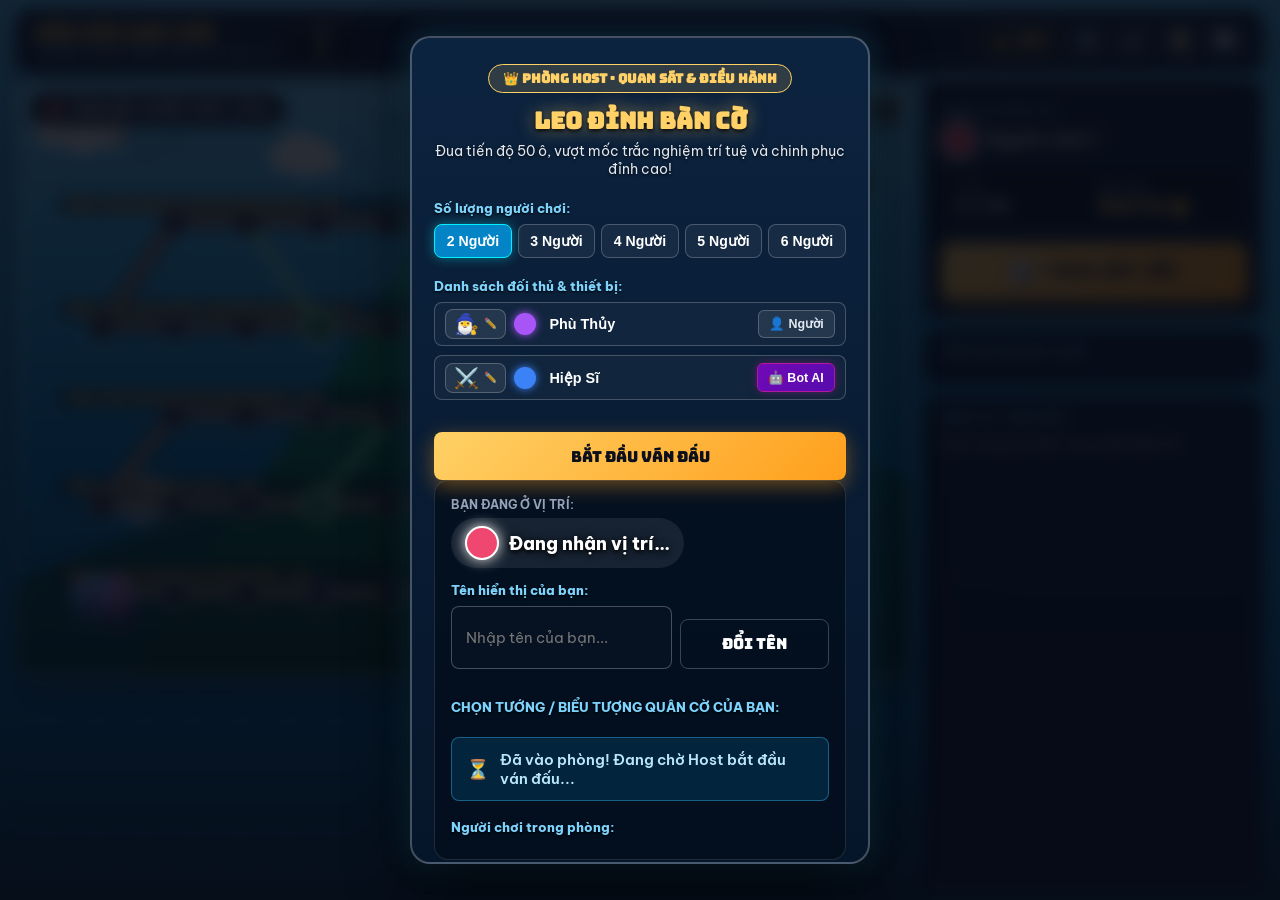
==== commit 1f4a54e6: "Fix minigame loading, dice sequencing, and X2 Co-authored-by: Copilot <223556219+Copilot@users.norep" ====
--- a/index.html
+++ b/index.html
@@ -407,8 +407,8 @@
 
     </div>
 
-    <script src="minigames/minigame-manager.js?v=35"></script>
-    <script src="script.js?v=35"></script>
+    <script src="minigames/minigame-manager.js?v=36"></script>
+    <script src="script.js?v=36"></script>
 </body>
 
 </html>
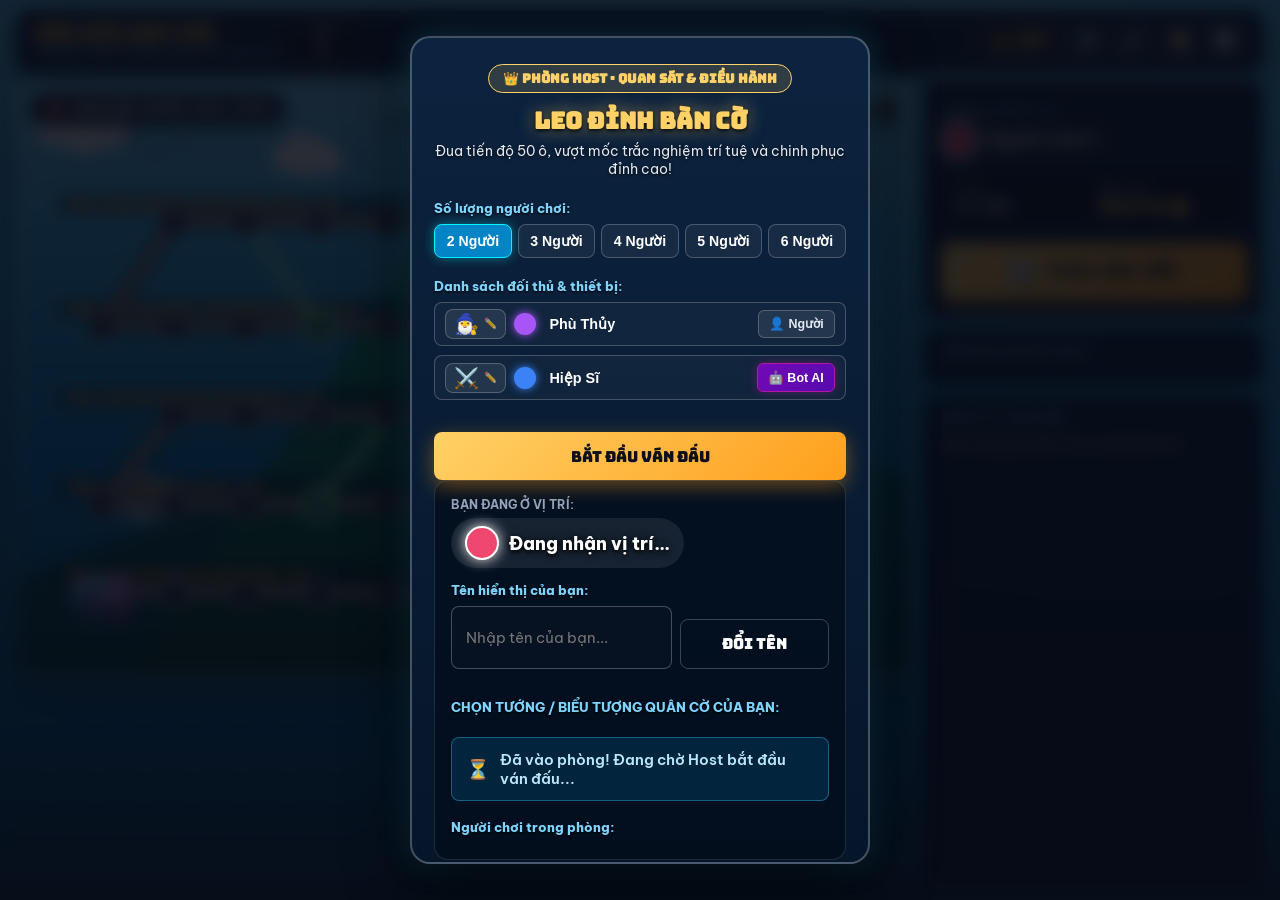
==== commit 5732646c: "Make host an observer and sync player actions Co-authored-by: Copilot <223556219+Copilot@users.norep" ====
--- a/index.html
+++ b/index.html
@@ -407,8 +407,8 @@
 
     </div>
 
-    <script src="minigames/minigame-manager.js?v=36"></script>
-    <script src="script.js?v=36"></script>
+    <script src="minigames/minigame-manager.js?v=38"></script>
+    <script src="script.js?v=38"></script>
 </body>
 
 </html>
